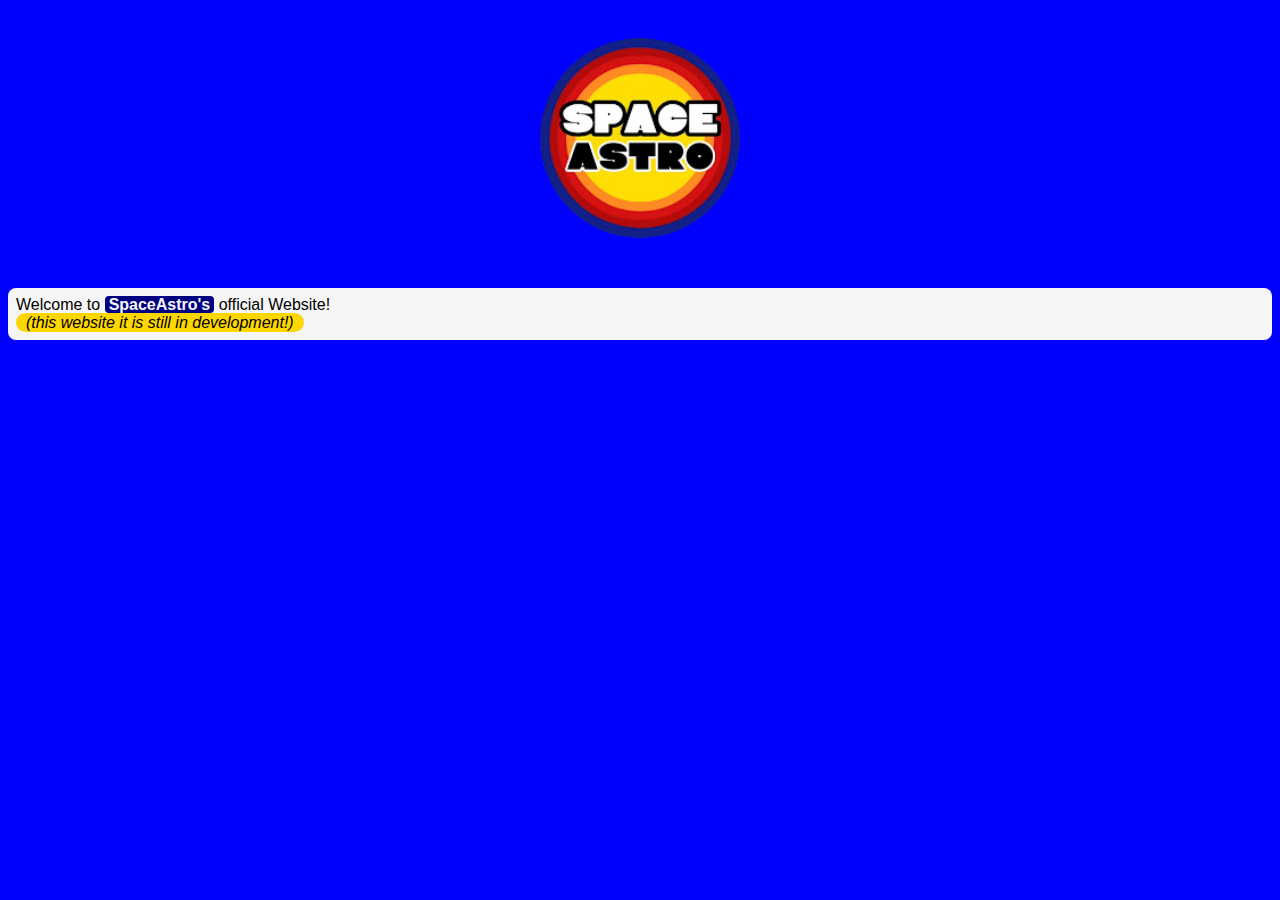
==== index.html @ c8ea3cc3 "media queries" ====
<!DOCTYPE html>
<html lang="en">
<head>
    <meta charset="UTF-8">
    <meta name="viewport" content="width=device-width, initial-scale=1.0">
    <title>SpaceAstro2</title>
    <link rel="stylesheet" href="styles.css">
</head>
<body>
    <header>
        <a href="https://www.youtube.com/@SpaceAstro" class=spacelink><img src="channels4_profile.jpg" alt="SpaceAstroYoutube" title="SpaceAstro"></a>
    </header>
    
    <p>Welcome to <strong>SpaceAstro's</strong> official Website! <br>
        <em>(this website it is still in development!)
    </p></em>

</body>
</html>
---- styles.css ----
body {
    background-color: blue;
}

header {
    text-align: center;
    padding: 30px;
}

h1 {
    font-family: sans-serif;
    color: whitesmoke;
    background-color: navy;
    border-radius: 0.25em;
    padding: 0.25em 0.25em 0.25em;
    display: inline-block;
}
p {
    background-color: whitesmoke;
    padding: 0.5em;
    border-radius: 0.5em;
    font-family: 'Gill Sans', 'Gill Sans MT', Calibri, 'Trebuchet MS', sans-serif;
    font-weight: 500;
}

strong {
    background-color: navy;
    color: whitesmoke;
    border-radius: 0.25em;
    padding-left: 0.25em;
    padding-right: 0.25em;

}


a img {
    border-radius: 50%;
    width: 200px;
}

em {
    background-color: gold;
    padding-left: 10px;
    padding-right: 10px;
    padding-top: 1px;
    padding-bottom: 1px;
    border-radius: 20px;

@media (max-width: 1000px) {
    body {
        background-color: goldenrod;

    }
}

@media (min-width: 2000px) {
    body{
       background-color: blue;
    }
}

@media (max-width: 500px) {
    body {
        background-color: red;
    }
}
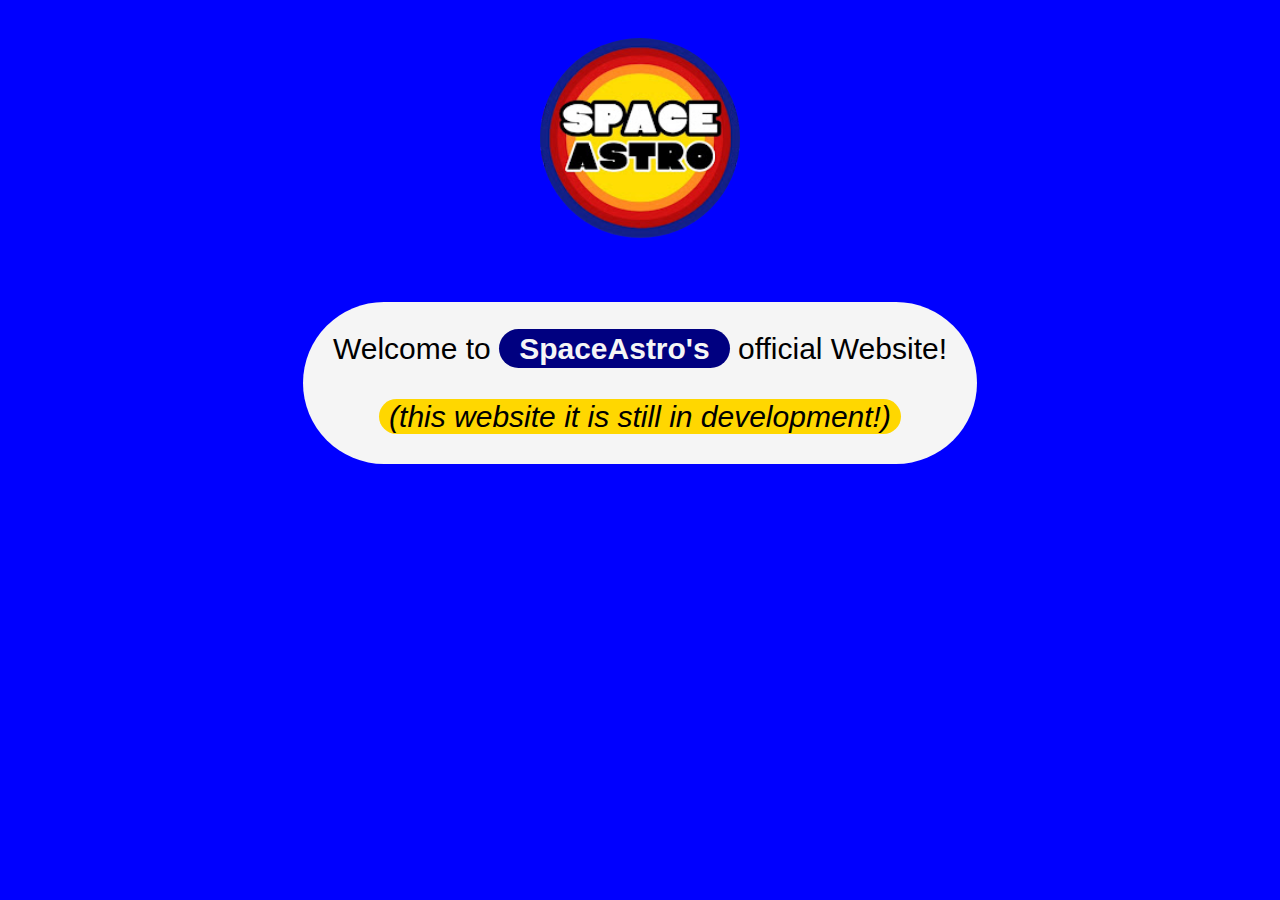
==== commit ae8c60c7: "sfdfdfd" ====
--- a/index.html
+++ b/index.html
@@ -10,10 +10,9 @@
     <header>
         <a href="https://www.youtube.com/@SpaceAstro" class=spacelink><img src="channels4_profile.jpg" alt="SpaceAstroYoutube" title="SpaceAstro"></a>
     </header>
+    <p class="bigmain">Welcome to <strong>SpaceAstro's</strong> official Website! <br>
+        <br><em>(this website it is still in development!)</em>
+    </p>
     
-    <p>Welcome to <strong>SpaceAstro's</strong> official Website! <br>
-        <em>(this website it is still in development!)
-    </p></em>
-
 </body>
 </html>--- a/styles.css
+++ b/styles.css
@@ -1,5 +1,7 @@
 body {
     background-color: blue;
+    text-align: center;
+    font-family:'Gill Sans', 'Gill Sans MT', Calibri, 'Trebuchet MS', sans-serif
 }
 
 header {
@@ -17,8 +19,8 @@
 }
 p {
     background-color: whitesmoke;
-    padding: 0.5em;
-    border-radius: 0.5em;
+    padding: 30px;
+    border-radius: 100px;
     font-family: 'Gill Sans', 'Gill Sans MT', Calibri, 'Trebuchet MS', sans-serif;
     font-weight: 500;
 }
@@ -26,10 +28,8 @@
 strong {
     background-color: navy;
     color: whitesmoke;
-    border-radius: 0.25em;
-    padding-left: 0.25em;
-    padding-right: 0.25em;
-
+    padding: 3px 20px 3px 20px;
+    border-radius: 50px;
 }
 
 
@@ -45,22 +45,16 @@
     padding-top: 1px;
     padding-bottom: 1px;
     border-radius: 20px;
+}
 
-@media (max-width: 1000px) {
-    body {
-        background-color: goldenrod;
-
-    }
-}
 
 @media (min-width: 2000px) {
     body{
-       background-color: blue;
+        background-color: blue;
+        font-size: 70px;
     }
 }
-
-@media (max-width: 500px) {
-    body {
-        background-color: red;
-    }
-}+.bigmain {
+    font-size: 30px;
+    display: inline-block;
+}
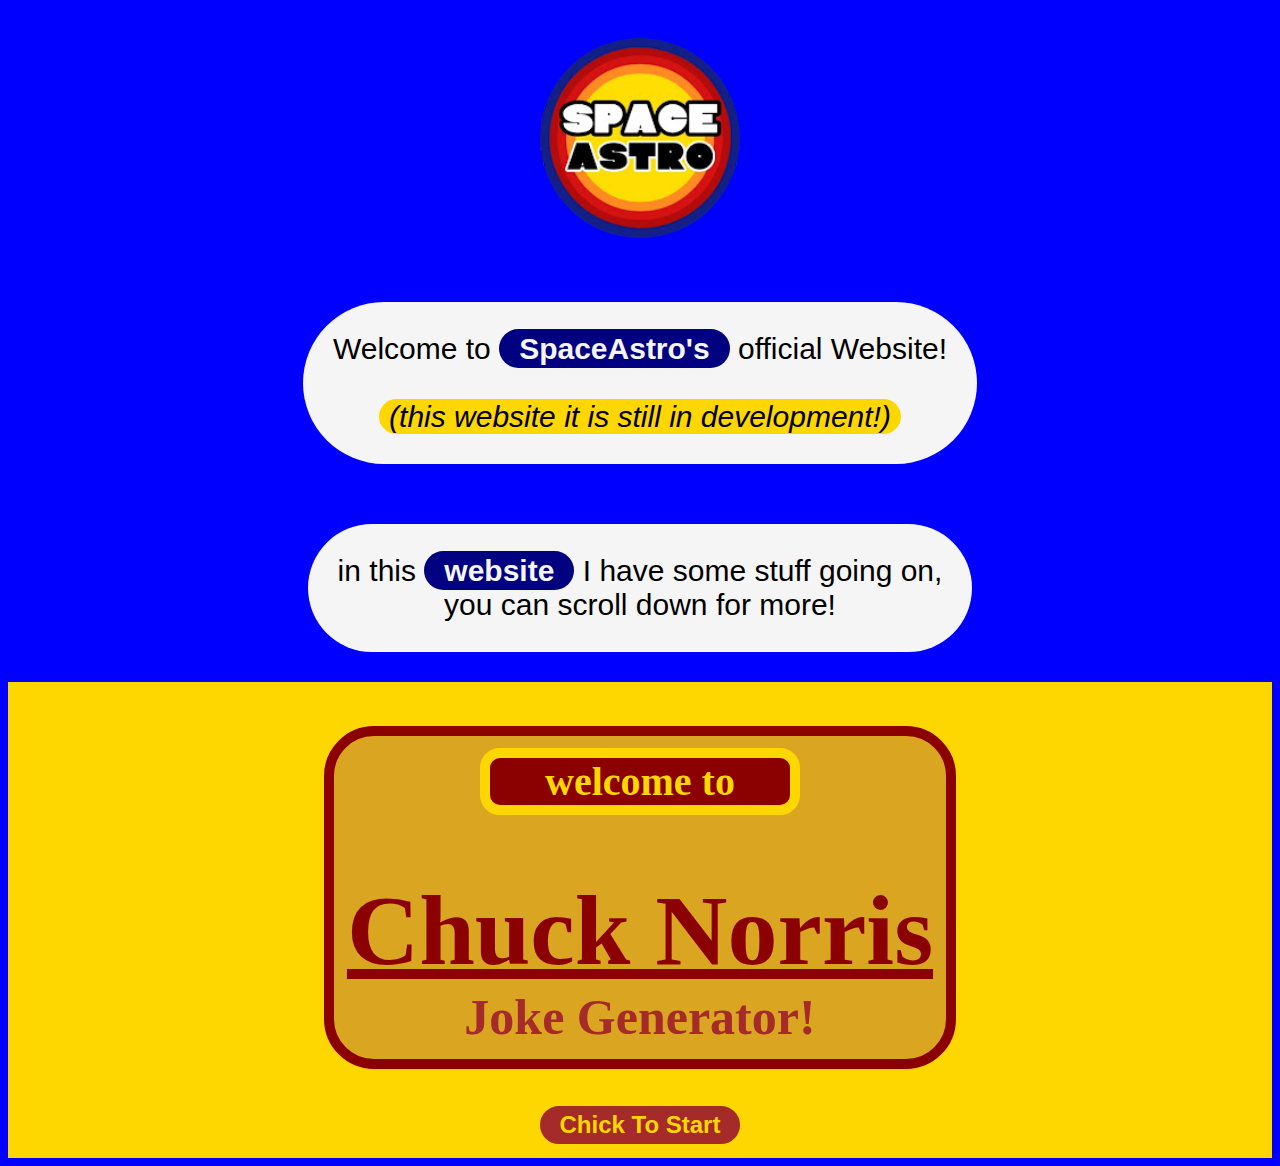
==== commit 56dc80eb: "Chuck Norris joins the game" ====
--- a/index.html
+++ b/index.html
@@ -1,9 +1,9 @@
 <!DOCTYPE html>
 <html lang="en">
-<head>
-    <meta charset="UTF-8">
-    <meta name="viewport" content="width=device-width, initial-scale=1.0">
-    <title>SpaceAstro2</title>
+    <head>
+        <meta charset="UTF-8">
+        <meta name="viewport" content="width=device-width, initial-scale=1.0">
+        <title>SpaceAstro2</title>
     <link rel="stylesheet" href="styles.css">
 </head>
 <body>
@@ -12,7 +12,15 @@
     </header>
     <p class="bigmain">Welcome to <strong>SpaceAstro's</strong> official Website! <br>
         <br><em>(this website it is still in development!)</em>
-    </p>
+    </p><br>
+    <p class="bigmain">
+    in this <strong>website</strong> I have some stuff going on,<br>
+    you can scroll down for more!</p>
+
+<div style="background-color: gold; padding: 10PX;">
     
+    <h1 class="chucktitle"><span class="welcome">welcome to</span><br><span class="chucknorris">Chuck Norris</span> <br> Joke Generator!</h1><br>
+    <a href="chucknorris_jg.html"><button>Chick To Start</button></a>
+</div>
 </body>
 </html>--- a/styles.css
+++ b/styles.css
@@ -47,6 +47,17 @@
     border-radius: 20px;
 }
 
+button {
+    background-color: brown;
+    border: 4px solid gold;
+    padding: 5px 20px 5px 20px;
+    border-radius: 30px;
+    font-size: x-large;
+    font-weight: 600;
+    font-family: 'Gill Sans', 'Gill Sans MT', Calibri, 'Trebuchet MS', sans-serif;
+    color: gold;
+}
+
 
 @media (min-width: 2000px) {
     body{
@@ -58,3 +69,36 @@
     font-size: 30px;
     display: inline-block;
 }
+
+.chucknorris {
+    font-weight: bolder;
+    font-size: 100px;
+    color: darkred;
+    margin-top: 0px;
+    text-decoration: underline;
+}
+
+.welcome {
+    background-color: darkred;
+    border-radius: 20px;
+    font-size: 40px;
+    color:gold;
+    font-family: 'Times New Roman', Times, serif;
+    border: 10px solid gold;
+    width: 300px;
+    display: flex;
+    justify-content: center;
+    margin-left: auto;
+    margin-right: auto;
+    padding: 0px;
+}
+
+.chucktitle {
+    background-color: goldenrod;
+    color: brown;
+    font-family:'Times New Roman', Times, serif;
+    font-size: 50px;
+    border: 10px solid darkred;
+    border-radius: 50px;
+}
+
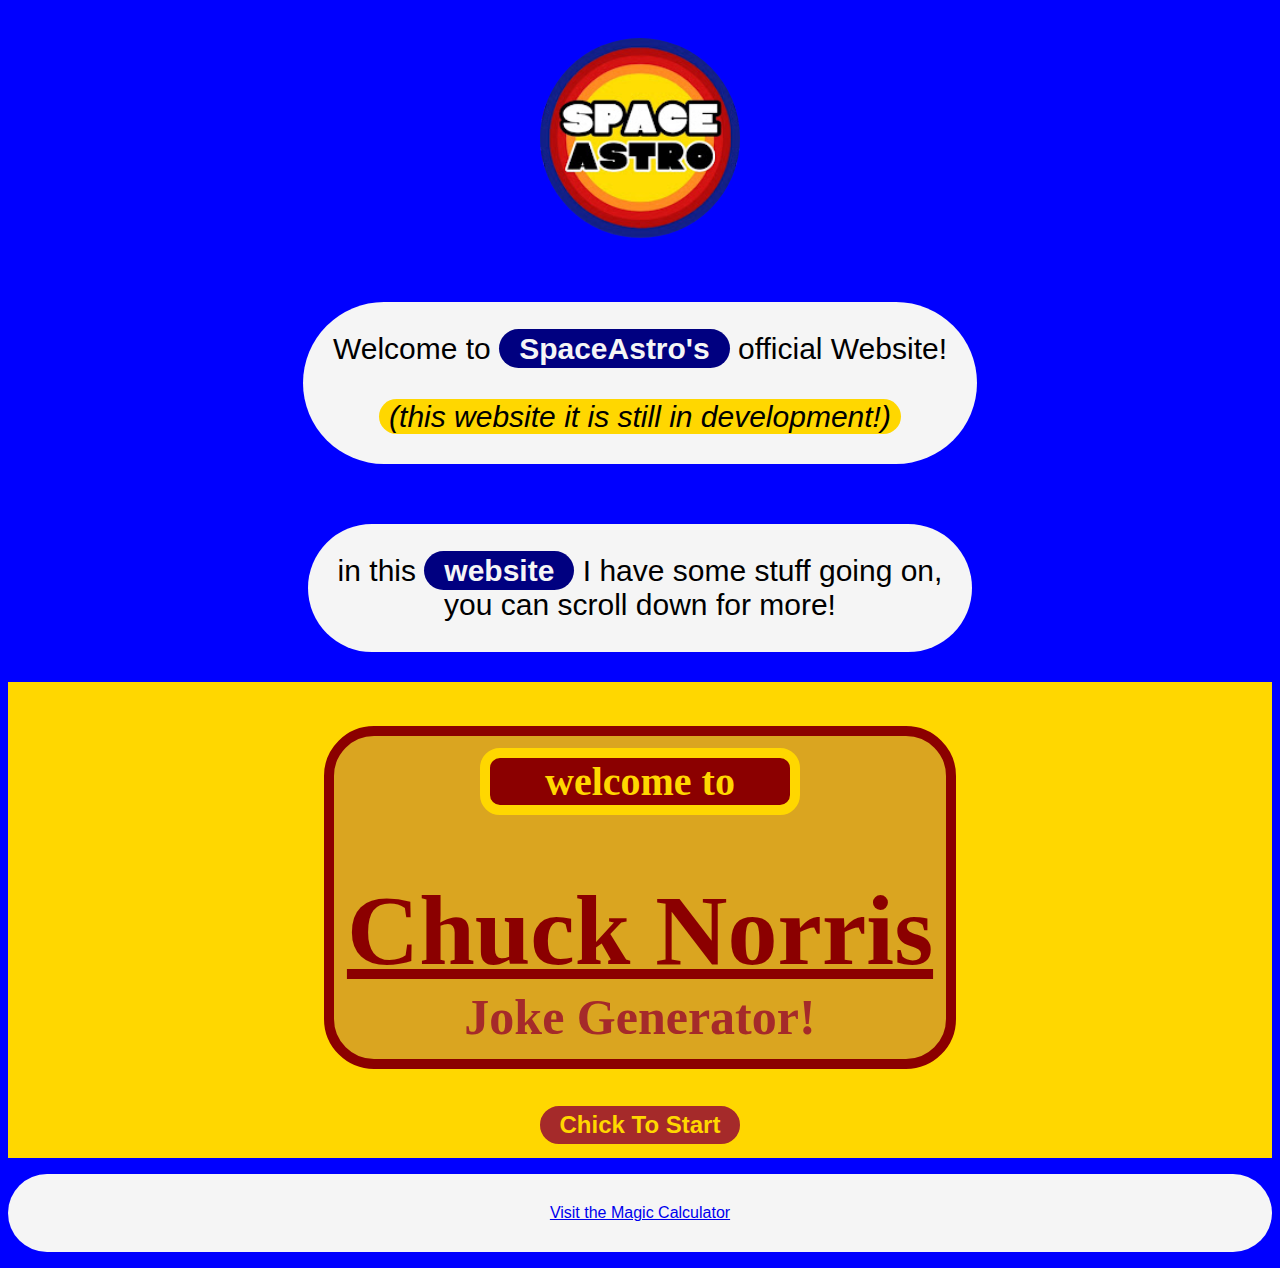
==== commit 25d185c8: "magic calculator" ====
--- a/index.html
+++ b/index.html
@@ -22,5 +22,6 @@
     <h1 class="chucktitle"><span class="welcome">welcome to</span><br><span class="chucknorris">Chuck Norris</span> <br> Joke Generator!</h1><br>
     <a href="chucknorris_jg.html"><button>Chick To Start</button></a>
 </div>
+<a href="../calculator/calculator.html"><p>Visit the Magic Calculator</p></a>
 </body>
 </html>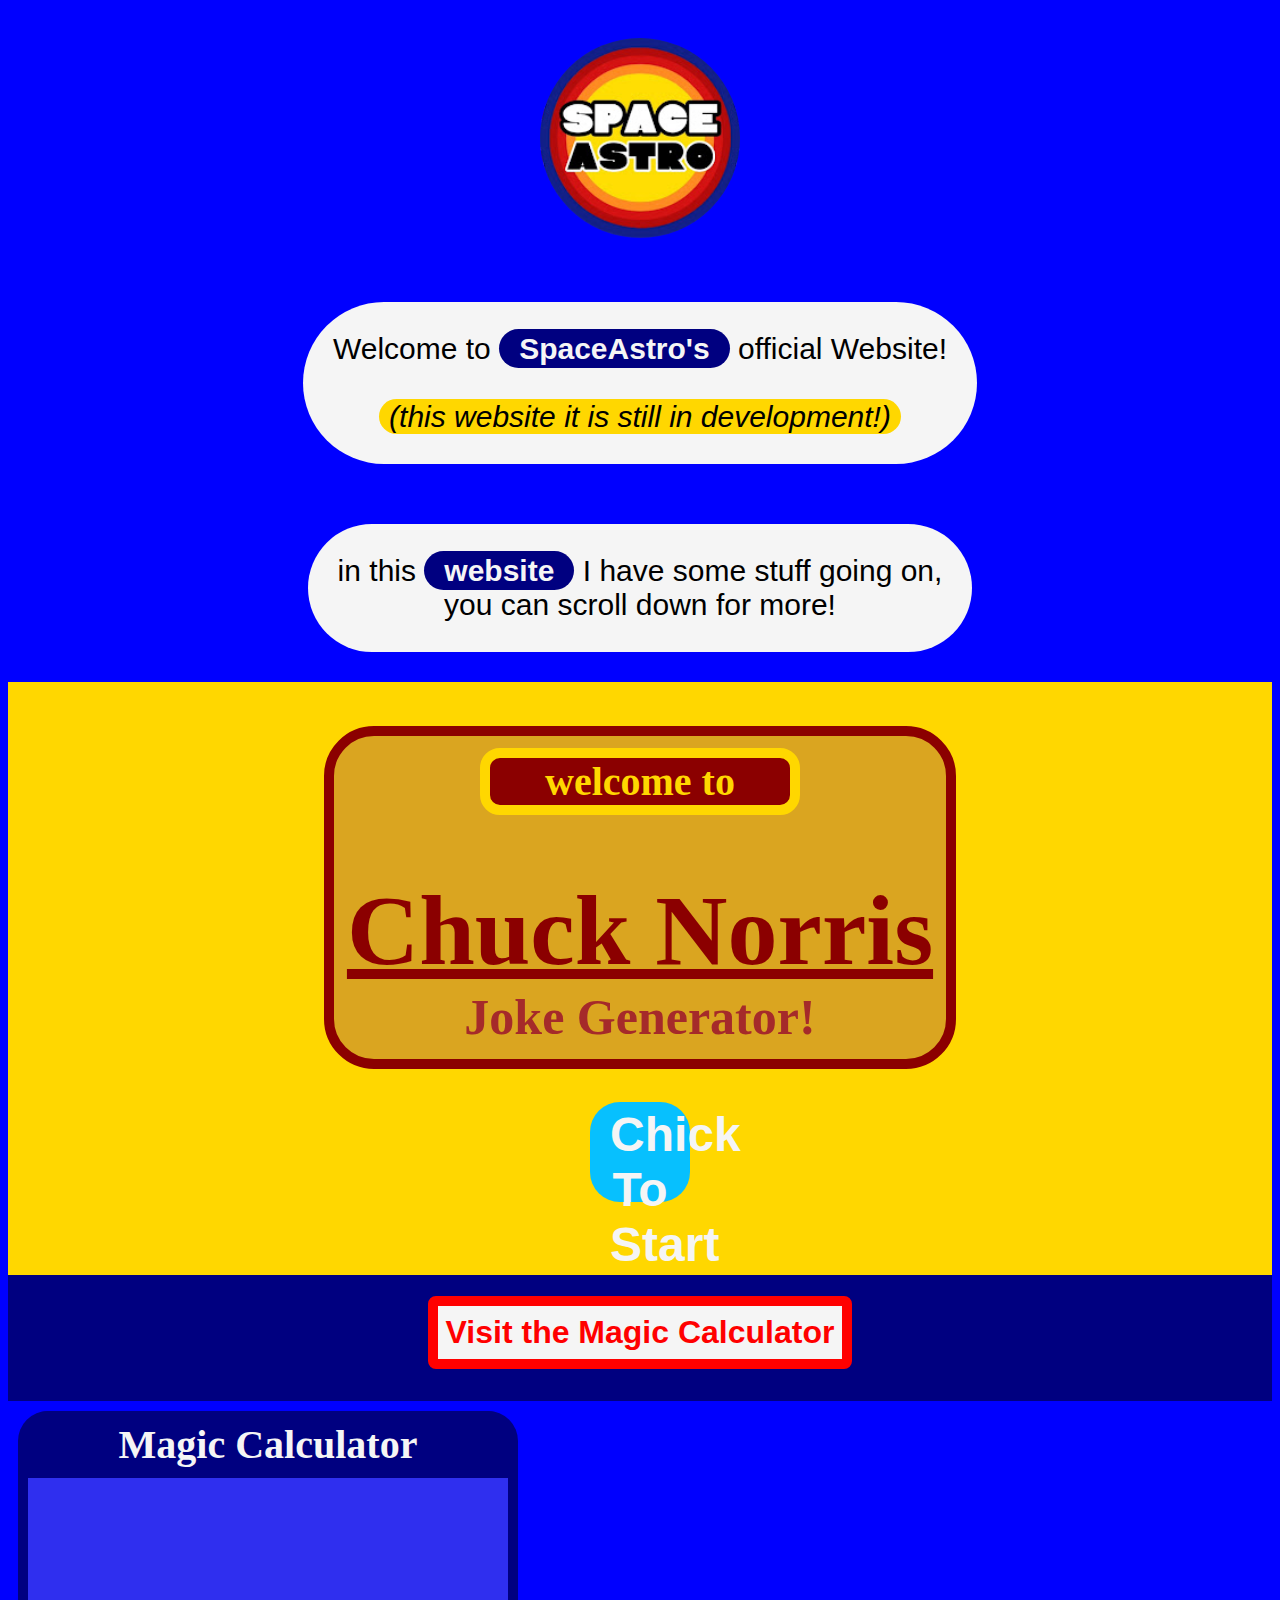
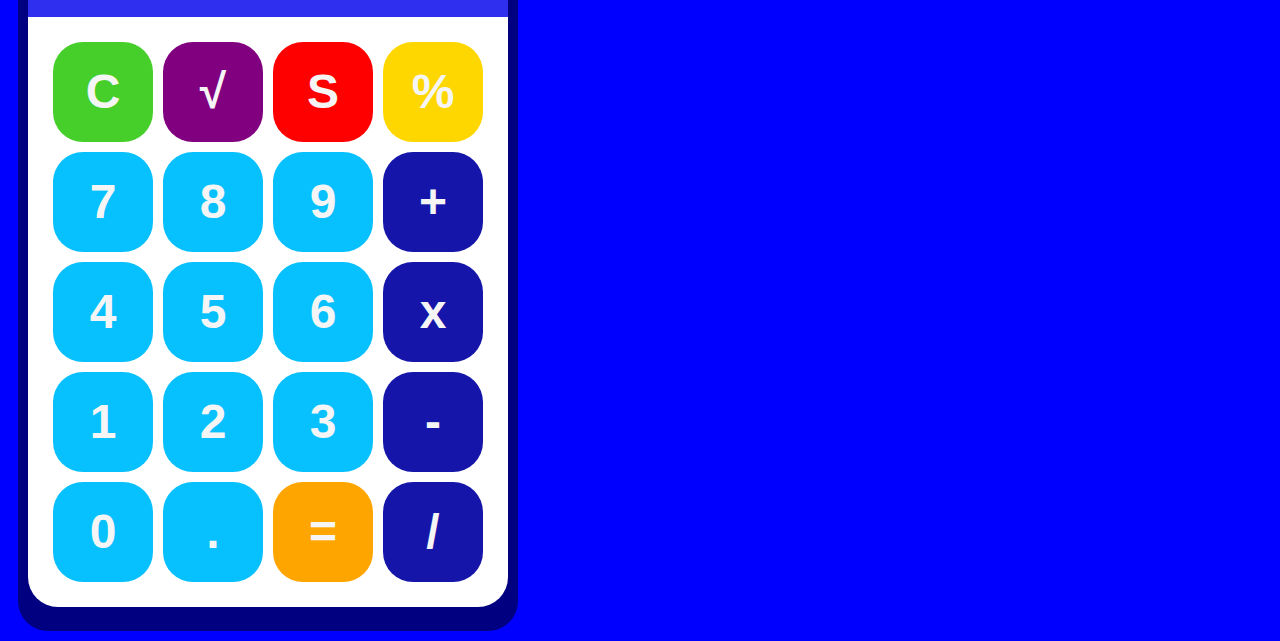
==== commit 7a19b856: "calculator" ====
--- a/index.html
+++ b/index.html
@@ -22,6 +22,38 @@
     <h1 class="chucktitle"><span class="welcome">welcome to</span><br><span class="chucknorris">Chuck Norris</span> <br> Joke Generator!</h1><br>
     <a href="chucknorris_jg.html"><button>Chick To Start</button></a>
 </div>
-<a href="../calculator/calculator.html"><p>Visit the Magic Calculator</p></a>
+<div class="magic">
+    <a href="./MagicCalculator/calculator.html"><h1 id="calculator2">Visit the Magic Calculator</h1></a>
+</div>
+
+    <div id="big" style="margin: 10px;">
+        <div id="Calculator">
+            <h1 id="magic">Magic Calculator</h1>
+                <input id="display" readonly>
+            <div id="keys">
+                <button onclick="clearDisplay('C')" id="c">C</button>
+                <button onclick="squareRoot()" id="sqrt">√</button>
+                <button onclick="square()" id="sq">S</button>
+                <button onclick="apendToDisplay('%')" id="percentage">%</button>
+                <button onclick="apendToDisplay('7')" >7</button>
+                <button onclick="apendToDisplay('8')" >8</button>
+                <button onclick="apendToDisplay('9')" >9</button>
+                <button onclick="apendToDisplay('+')"  class="or">+</button>  
+                <button onclick="apendToDisplay('4')" >4</button>
+                <button onclick="apendToDisplay('5')" >5</button>
+                <button onclick="apendToDisplay('6')" >6</button>
+                <button onclick="apendToDisplay('*')" class="or">x</button>
+                <button onclick="apendToDisplay('1')" >1</button>
+                <button onclick="apendToDisplay('2')" >2</button>
+                <button onclick="apendToDisplay('3')" >3</button>
+                <button onclick="apendToDisplay('-')" class="or" >-</button>
+                <button onclick="apendToDisplay('0')" >0</button>
+                <button onclick="apendToDisplay('.')" >.</button>
+                <button onclick="calculate('=')" id="equals">=</button>
+                <button onclick="apendToDisplay('/')" class="or" >/</button>
+            </div>
+        </div>
+
+    <script src="MagicCalculator/calculator.js" charset="utf-8"></script>
+</div>
 </body>
-</html>--- a/styles.css
+++ b/styles.css
@@ -102,3 +102,135 @@
     border-radius: 50px;
 }
 
+.magic {
+    margin: 10;
+    background-color: navy;
+    color:whitesmoke;
+    padding-bottom: 10px;
+}
+
+ #calculator2 {
+    font-weight: 6000px;
+    font-family: 'Gill Sans', 'Gill Sans MT', Calibri, 'Trebuchet MS', sans-serif;
+    background-color: whitesmoke;
+    color: red;
+    border: 10px solid;
+}
+
+/* caLculator */
+
+#keys {
+    display: grid;
+    grid-template-columns: repeat(4, 1fr);
+    gap: 10px;
+    padding: 25px;
+}
+
+#Calculator {
+    font-family: Arial, Helvetica, sans-serif;
+    background-color: white;
+    max-width: 500px;
+    border-radius: 30px;
+    margin: 10px;
+}
+
+button {
+    width: 100px;
+    height: 100px;
+    border-radius: 30px;
+    border: none;
+    color: whitesmoke;
+    background-color: rgb(7, 192, 254);
+    font-size: 3rem;
+    font-weight: bold;
+    cursor: pointer;
+
+}
+
+#magic {
+    color: whitesmoke;
+    background-color: navy;
+    padding: 10px;
+    margin-top: auto;
+    font-size: 40px;
+    text-align: center;
+    font-weight: bold;
+    font-family: Cambria, Cochin, Georgia, Times, 'Times New Roman', serif;
+    margin-bottom: 0;
+    width: 460px;
+    border-top-left-radius: 20px;
+    border-top-right-radius: 20px;
+    border-bottom-left-radius: 0px;
+    border-bottom-right-radius: 0px;
+}
+
+#display {
+    max-width: 420px;
+    padding: 30px;
+    text-align: left;
+    border: none;
+    background-color: rgb(47, 47, 239);
+    color: whitesmoke;
+    font-size: 69px;
+    overflow: hidden;
+}
+
+.or {
+    background-color: rgb(21, 21, 169);
+}
+
+#c {
+    background-color: rgb(70, 207, 42);
+    
+}
+
+#equals {
+    background-color: orange;
+}
+
+button:hover {
+    background-color: rgb(9, 78, 216);
+    font-size: 4rem;
+
+}
+
+button:active {
+    background-color: rgb(255, 47, 0);
+    font-size: 30px;
+}
+
+.or:hover {
+    background-color: dodgerblue;
+}
+#equals:hover {
+    background-color: orangered;
+}
+#equals:hover {
+    background-color: gold;
+
+}
+#c:hover {
+    background-color: greenyellow;
+}
+
+#big {
+    background-color: navy;
+    width: 500px;
+    height: 820px;
+    border-radius: 30px; 
+}
+
+#sqrt {
+    background-color: purple;
+}
+
+#sq {
+    background-color: red;
+}
+
+#percentage {
+    background-color: gold;
+    width: 100px;
+    height: 100px;
+    border-radius: 30px;
+}
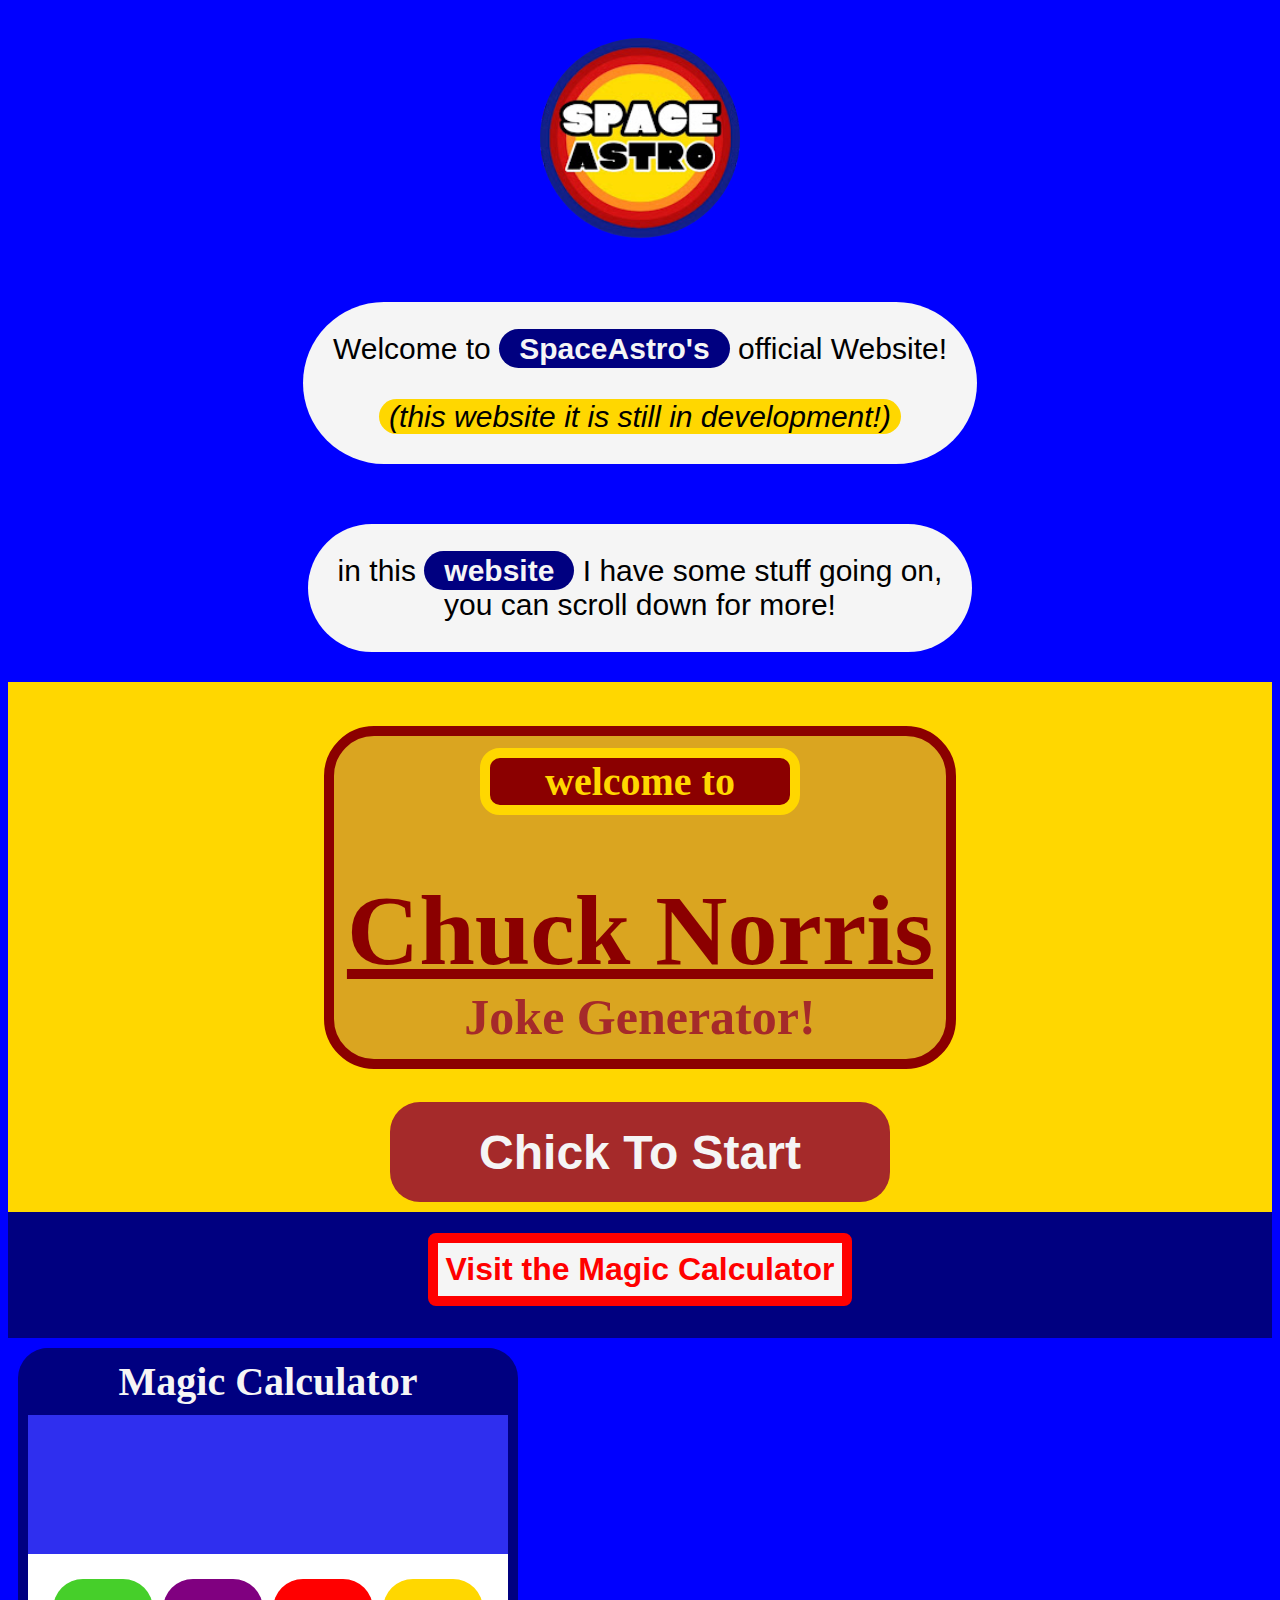
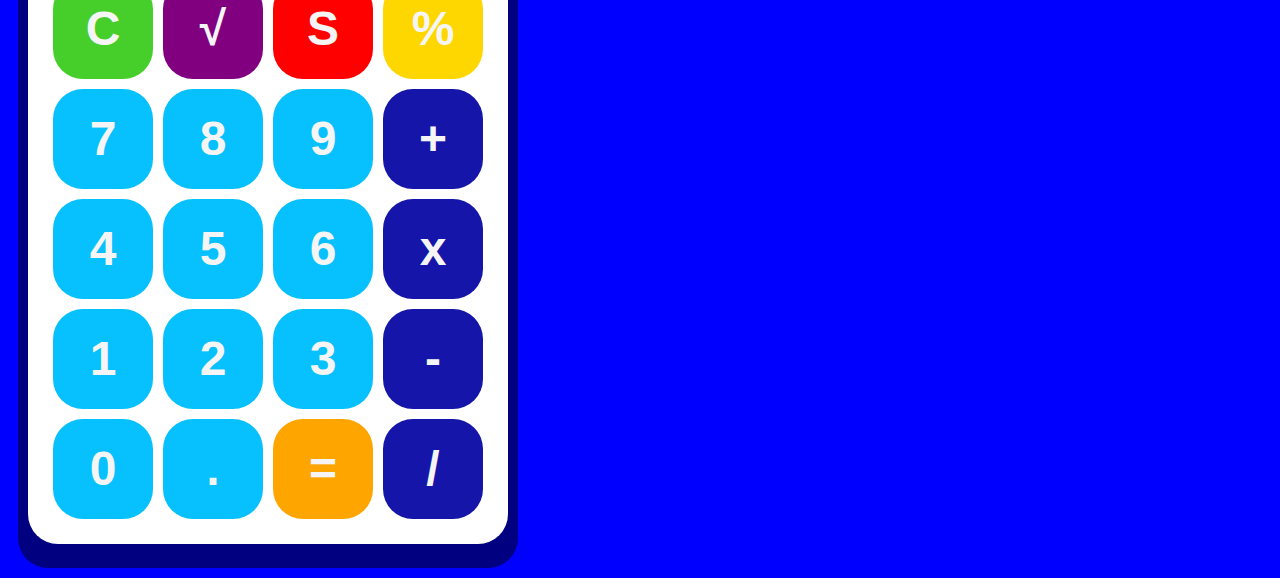
==== commit e9fc099e: "frgvfvfdf" ====
--- a/index.html
+++ b/index.html
@@ -20,7 +20,7 @@
 <div style="background-color: gold; padding: 10PX;">
     
     <h1 class="chucktitle"><span class="welcome">welcome to</span><br><span class="chucknorris">Chuck Norris</span> <br> Joke Generator!</h1><br>
-    <a href="chucknorris_jg.html"><button>Chick To Start</button></a>
+    <a href="chucknorris_jg.html"><button class="chucknorris2">Chick To Start</button></a>
 </div>
 <div class="magic">
     <a href="./MagicCalculator/calculator.html"><h1 id="calculator2">Visit the Magic Calculator</h1></a>
--- a/styles.css
+++ b/styles.css
@@ -65,6 +65,14 @@
         font-size: 70px;
     }
 }
+
+.chucknorris2 {
+    background-color: brown;
+    width: 500px;
+    padding: 10px;
+    
+}
+
 .bigmain {
     font-size: 30px;
     display: inline-block;
